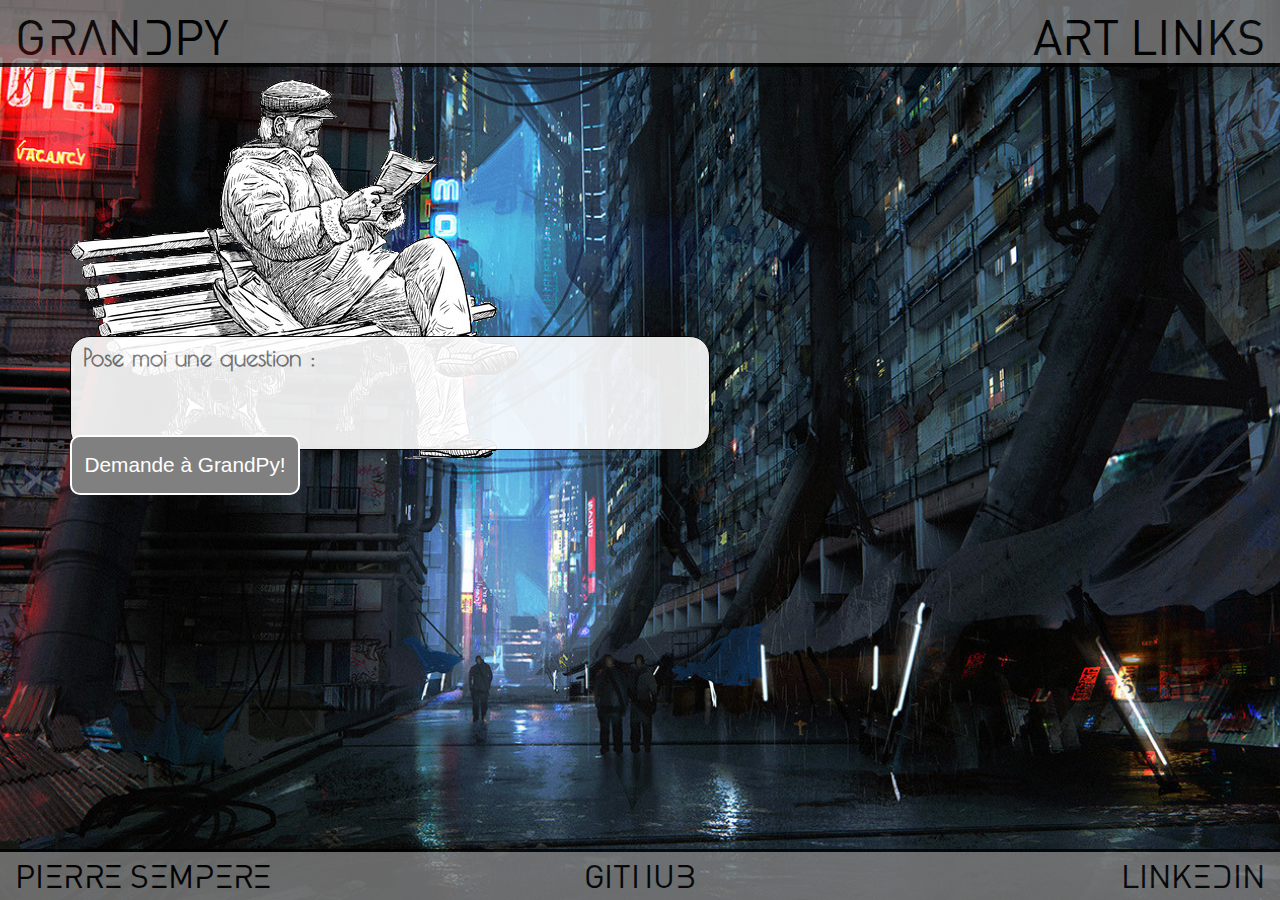
==== GrandPyApp/templates/index.html @ f1b9f093 "Flask implementation" ====
<!DOCTYPE html>

<html>

    <head>
        <meta charset="UTF-8">
        <title>GrandPy Bot</title>
        <meta name = "viewport" content = "width = device-width, initial-scale = 1.0, maximum-scale = 1.0, user-scalable = no">
        <link rel="stylesheet" href="https://stackpath.bootstrapcdn.com/bootstrap/4.5.2/css/bootstrap.min.css" integrity="sha384-JcKb8q3iqJ61gNV9KGb8thSsNjpSL0n8PARn9HuZOnIxN0hoP+VmmDGMN5t9UJ0Z" crossorigin="anonymous">
        <link href="../static/styles.css" rel="stylesheet">
        <style>
            @font-face {
                font-family: 'Poiret';
                    src: url("../static/fonts/PoiretOne-Regular.ttf");

            }
            @font-face {
                font-family: 'Protomolecule';
                    src: url("../static/fonts/Protomolecule-Regular.ttf");
            }
            body{
                background: url("../static/media/benjamin-last-scifistreet1b-blast-post.jpg") no-repeat center fixed;
                background-size: cover;
                justify-content: center;
                align-items: center;
            }
        </style>
        <script src="../static/script.js"></script>
    </head>

    <body>
        <header class="header">
            <div class="container-fluid">
                <div class="row" id="rowsofheader">
                    <div class="col" style="text-align: left;">GrandPy</div>
                    <div class="col" style="text-align: right;"><a href="./artists.html" alt="Artists" target="_self" name="artists">Art Links</a></div>
                </div>
            </div>
        </header>
        <div class="container" style="opacity: 100%;">
            <div class="row">
                <form method="GET">
                    <textarea id="question" class="translate-middle" name="message" rows="3" placeholder="Pose moi une question :"></textarea>
                    <button class="validate" type="button" onclick="alertButton()">Demande à GrandPy!</button>
                </form>
            </div>
            <div class="row">
                <img src="../static/media/oldman.png" class="image-fluid float-start" alt="GrandPy">
            </div>
        </div>
        <footer class="footer">
            <div class="container-fluid">
                <div class="row">
                    <div class="col">Pierre Sempere</div>
                    <div class="col" style="text-align: center;"><a href="https://github.com/Psemp/OC_P7" alt="Github link" target="_blank" name="Github">Github  </a></div>
                    <div class="col" style="text-align: right;"><a href="https://www.linkedin.com/in/pierre-semp%C3%A9r%C3%A9-25714417a/" alt="linkedin" target="_blank" name="linkedin">  LinkedIn</a></div>
                </div>
            </div>
        </footer>
    </body>

</html>
---- GrandPyApp/static/styles.css ----
.header{
    position: absolute;
    height: 1.4em;
    top: 0;
    font-family: 'Protomolecule', "Arial";
    font-size: 3em;
    color: black;
    width: 100%;
    background-color: grey;
    border-bottom: solid 4px black;
    opacity: 80%;
    margin-bottom: 10%;
    overflow: hidden;
}

.footer{
    width: 100%;
    position:absolute;
    bottom: 0;
    background-color: grey;
    font-family: 'Protomolecule', 'Arial';
    font-size: 2em;
    border-top: solid 3px black;
    overflow: auto;
    opacity: 80%;
    color: black;
    overflow: hidden;
}


body{
    margin-top: 5em;
}

#button{
    background-color: grey;
    border: solid 2px;
    border-radius: 10px;
    color: white;
    padding: 0.6em 0.6em;
    text-align: center;
    display: inline-block;
    font-size: 1.3em;
    margin-left: 50%;
    outline: none;
    opacity: 90%;
}
#button:hover {
    background-color: rgb(49, 49, 49);
}

a{
    color: black;
}
a:hover{
    color:white
}
textarea{
    width: 50%;
    max-width: 80%;
    font-family: 'Poiret','Arial';
    font-size: 1.5em;
    font-weight: bold;
    border: solid 1.5px;
    border-radius: 20px;
    resize: none;
    outline: none;
    padding-inline-start: 0.5em;
    opacity: 90%;
    margin-right: 20%;
}
.validate{
    position: absolute;
    bottom: 45%;
    margin-left: auto;
    background-color: grey;
    border: solid 2px;
    border-radius: 10px;
    color: white;
    padding: 0.6em 0.6em;
    text-align: center;
    display: inline-block;
    font-size: 1.3em;
    margin-left: 0%;
    outline: none;
    opacity: 100%;
}
.validate:hover {
    background-color: rgb(49, 49, 49);
}
.translate-middle{
    position: absolute;
    bottom: 50%;
}
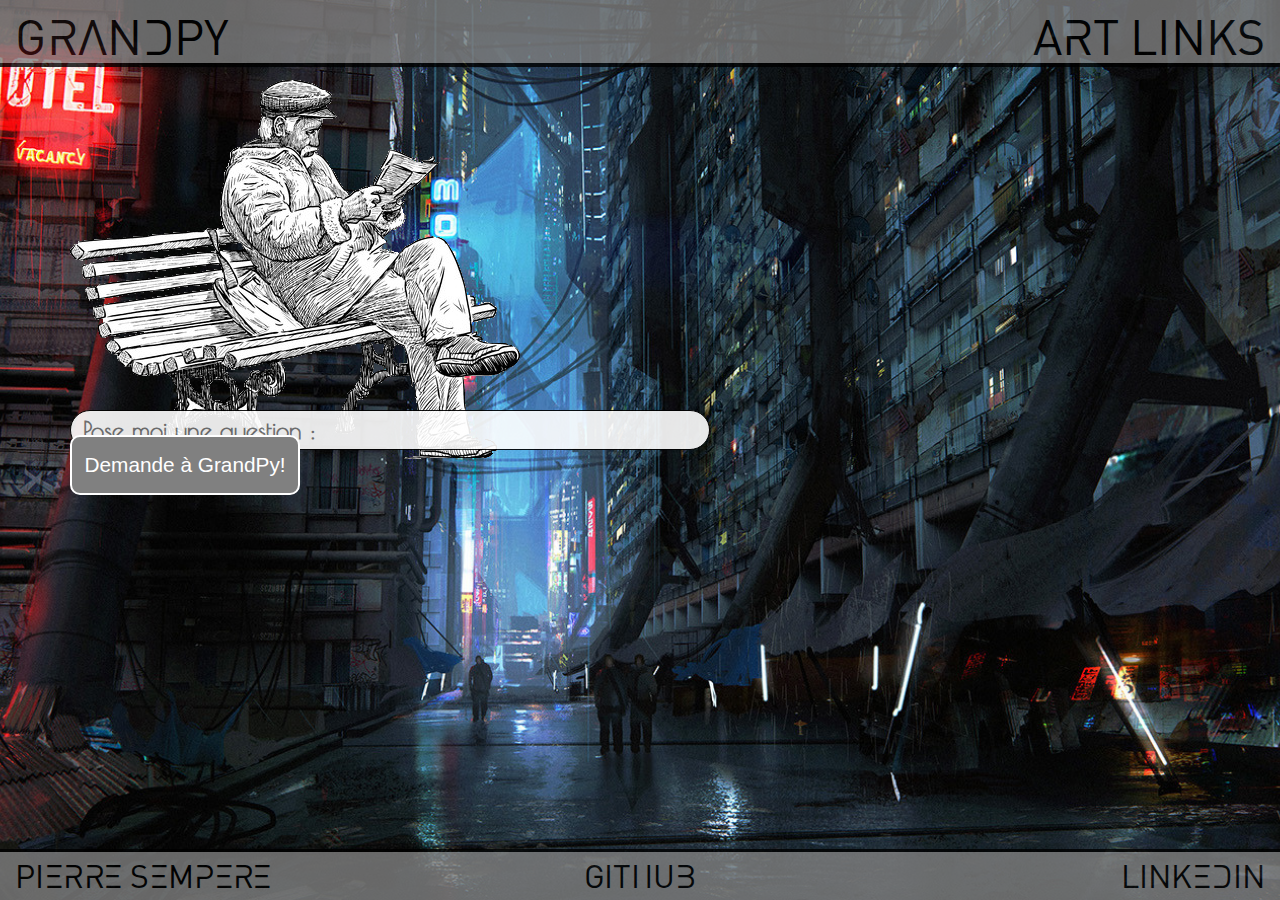
==== commit 125ccc67: "/" ====
--- a/GrandPyApp/templates/index.html
+++ b/GrandPyApp/templates/index.html
@@ -8,23 +8,7 @@
         <meta name = "viewport" content = "width = device-width, initial-scale = 1.0, maximum-scale = 1.0, user-scalable = no">
         <link rel="stylesheet" href="https://stackpath.bootstrapcdn.com/bootstrap/4.5.2/css/bootstrap.min.css" integrity="sha384-JcKb8q3iqJ61gNV9KGb8thSsNjpSL0n8PARn9HuZOnIxN0hoP+VmmDGMN5t9UJ0Z" crossorigin="anonymous">
         <link href="../static/styles.css" rel="stylesheet">
-        <style>
-            @font-face {
-                font-family: 'Poiret';
-                    src: url("../static/fonts/PoiretOne-Regular.ttf");
-
-            }
-            @font-face {
-                font-family: 'Protomolecule';
-                    src: url("../static/fonts/Protomolecule-Regular.ttf");
-            }
-            body{
-                background: url("../static/media/benjamin-last-scifistreet1b-blast-post.jpg") no-repeat center fixed;
-                background-size: cover;
-                justify-content: center;
-                align-items: center;
-            }
-        </style>
+        <script src="https://ajax.googleapis.com/ajax/libs/jquery/3.3.1/jquery.min.js"></script>
         <script src="../static/script.js"></script>
     </head>
 
@@ -39,9 +23,9 @@
         </header>
         <div class="container" style="opacity: 100%;">
             <div class="row">
-                <form method="GET">
-                    <textarea id="question" class="translate-middle" name="message" rows="3" placeholder="Pose moi une question :"></textarea>
-                    <button class="validate" type="button" onclick="alertButton()">Demande à GrandPy!</button>
+                <form method="POST">
+                    <input id="question" class="translate-middle" rows="3" placeholder="Pose moi une question :">
+                    <button id="validate" type="button">Demande à GrandPy!</button>
                 </form>
             </div>
             <div class="row">
--- a/GrandPyApp/static/styles.css
+++ b/GrandPyApp/static/styles.css
@@ -1,3 +1,15 @@
+
+@font-face {
+    font-family: 'Poiret';
+        src: url("../static/fonts/PoiretOne-Regular.ttf");
+
+}
+
+@font-face {
+    font-family: 'Protomolecule';
+        src: url("../static/fonts/Protomolecule-Regular.ttf");
+}
+
 .header{
     position: absolute;
     height: 1.4em;
@@ -55,7 +67,7 @@
 a:hover{
     color:white
 }
-textarea{
+input{
     width: 50%;
     max-width: 80%;
     font-family: 'Poiret','Arial';
@@ -69,7 +81,7 @@
     opacity: 90%;
     margin-right: 20%;
 }
-.validate{
+#validate{
     position: absolute;
     bottom: 45%;
     margin-left: auto;
@@ -85,10 +97,17 @@
     outline: none;
     opacity: 100%;
 }
-.validate:hover {
+#validate:hover {
     background-color: rgb(49, 49, 49);
 }
 .translate-middle{
     position: absolute;
     bottom: 50%;
+}
+
+body{
+    background: url("../static/media/benjamin-last-scifistreet1b-blast-post.jpg") no-repeat center fixed;
+    background-size: cover;
+    justify-content: center;
+    align-items: center;
 }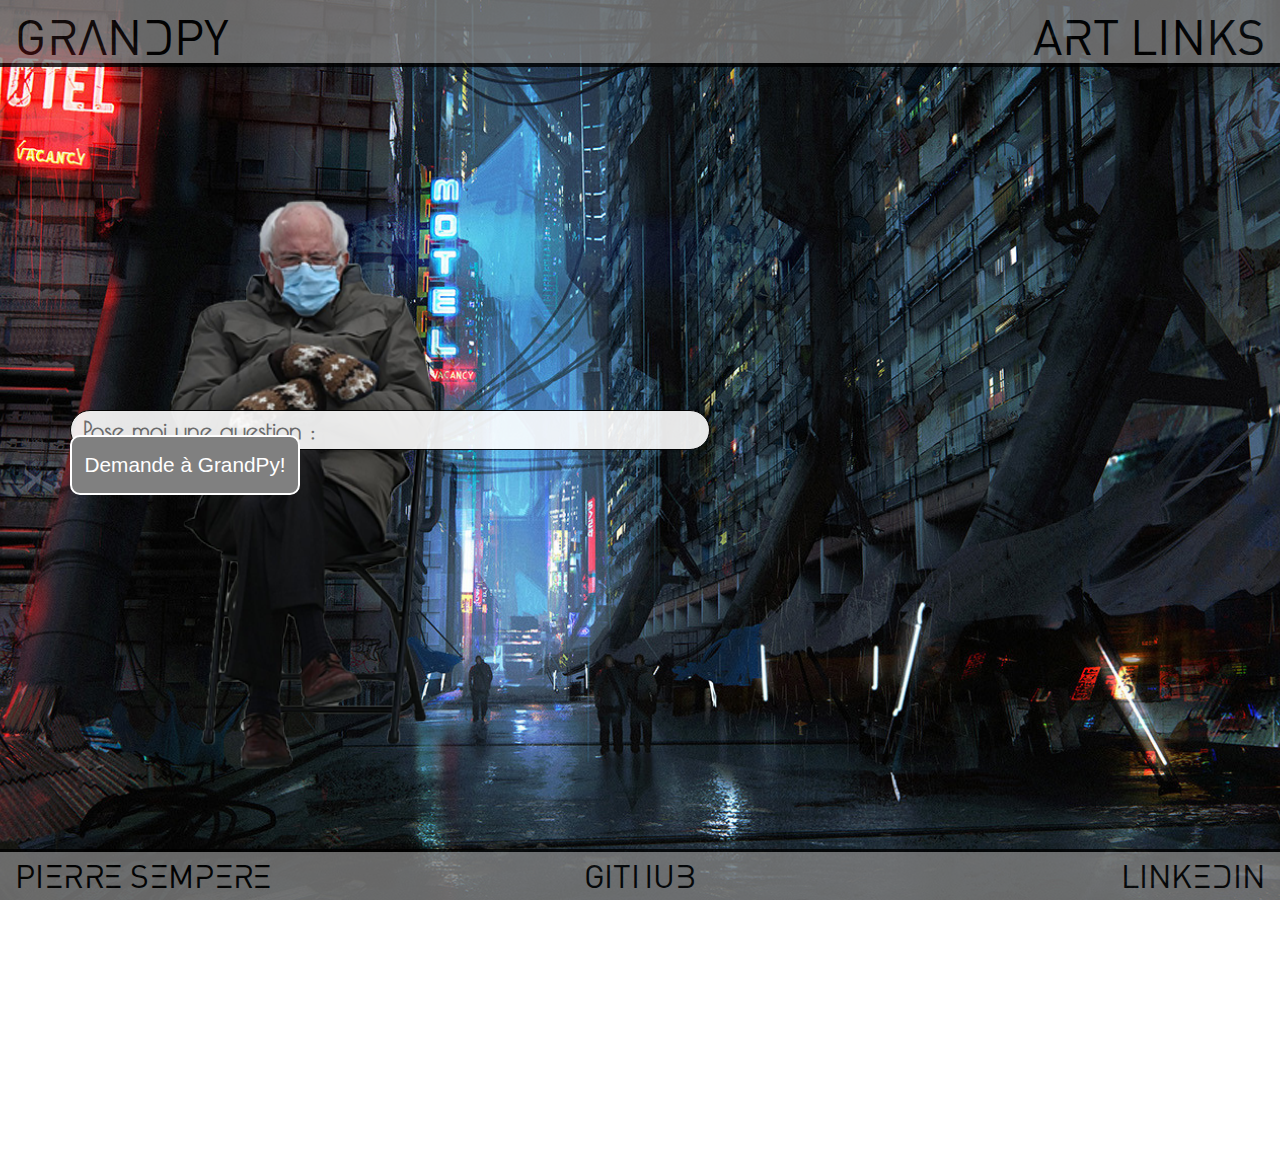
==== commit bef9ae31: "recommit" ====
--- a/GrandPyApp/templates/index.html
+++ b/GrandPyApp/templates/index.html
@@ -29,7 +29,7 @@
                 </form>
             </div>
             <div class="row">
-                <img src="../static/media/oldman.png" class="image-fluid float-start" alt="GrandPy">
+                <img src="../static/media/bernie.png" class="image-fluid float-start" alt="GrandPy">
             </div>
         </div>
         <footer class="footer">
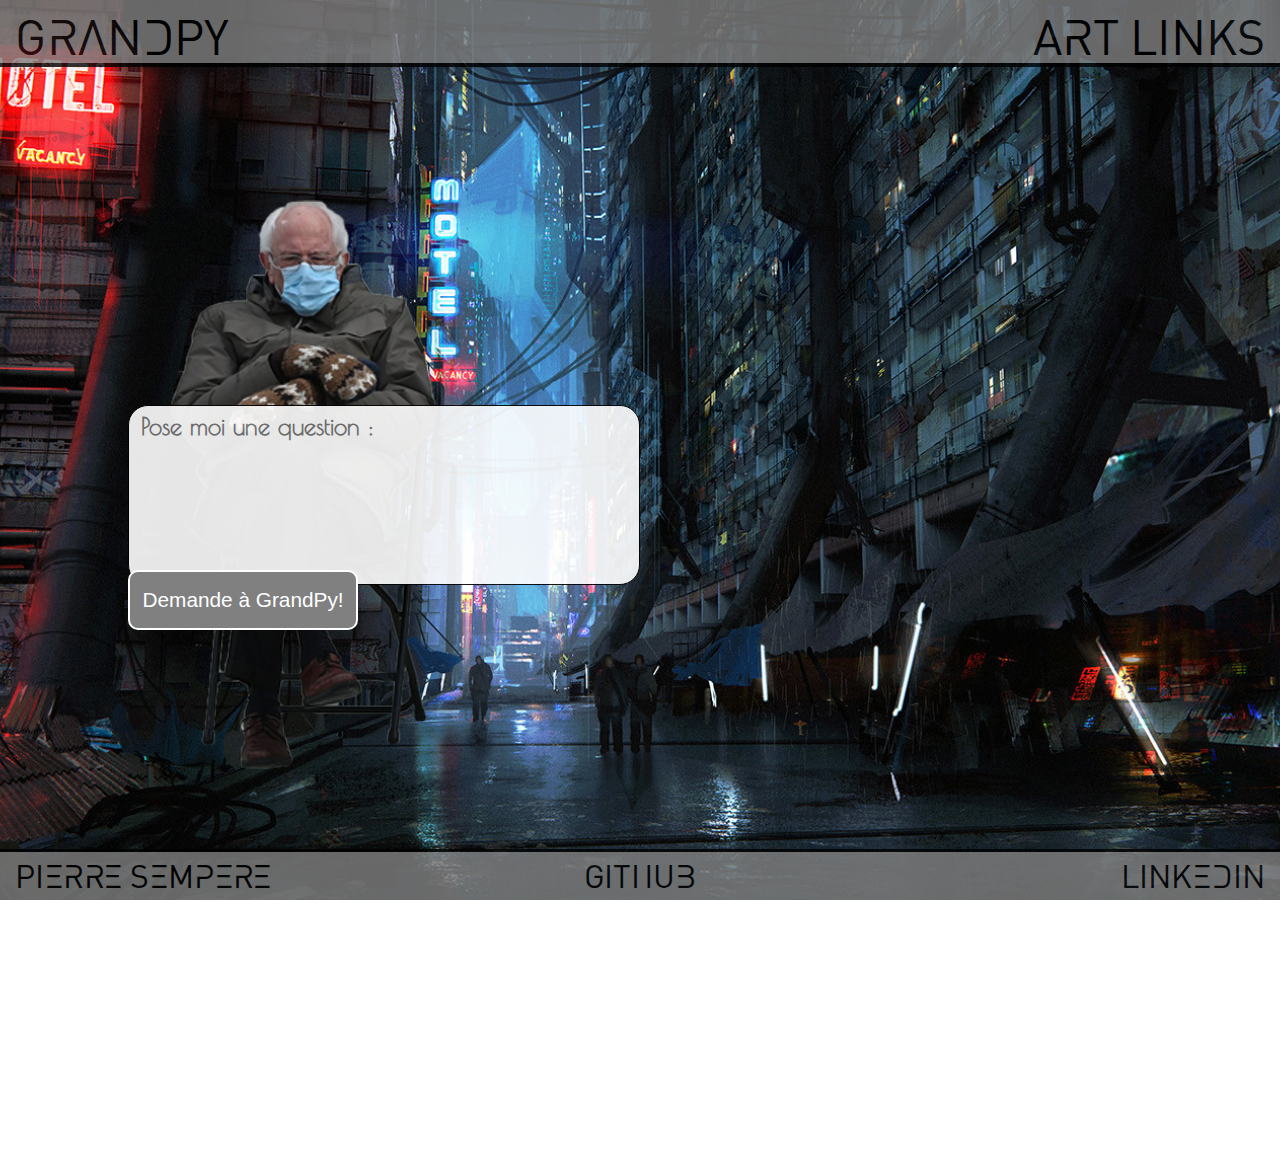
==== commit 6cca24a5: "working project" ====
--- a/GrandPyApp/templates/index.html
+++ b/GrandPyApp/templates/index.html
@@ -12,7 +12,7 @@
         <script src="../static/script.js"></script>
     </head>
 
-    <body>
+    <body style="overflow: hidden">
         <header class="header">
             <div class="container-fluid">
                 <div class="row" id="rowsofheader">
@@ -24,9 +24,10 @@
         <div class="container" style="opacity: 100%;">
             <div class="row">
                 <form method="POST">
-                    <input id="question" class="translate-middle" rows="3" placeholder="Pose moi une question :">
+                    <textarea id="question" class="translate-middle" rows="3" placeholder="Pose moi une question :"></textarea>
                     <button id="validate" type="button">Demande à GrandPy!</button>
                 </form>
+                <div id="answer"> </div>
             </div>
             <div class="row">
                 <img src="../static/media/bernie.png" class="image-fluid float-start" alt="GrandPy">
--- a/GrandPyApp/static/styles.css
+++ b/GrandPyApp/static/styles.css
@@ -67,9 +67,10 @@
 a:hover{
     color:white
 }
-input{
-    width: 50%;
-    max-width: 80%;
+#question{
+    width: 40%;
+    height: 20%;
+    max-width: 50%;
     font-family: 'Poiret','Arial';
     font-size: 1.5em;
     font-weight: bold;
@@ -79,11 +80,12 @@
     outline: none;
     padding-inline-start: 0.5em;
     opacity: 90%;
-    margin-right: 20%;
+    margin-right: 40%;
+    z-index: 100;
 }
 #validate{
     position: absolute;
-    bottom: 45%;
+    bottom: 30%;
     margin-left: auto;
     background-color: grey;
     border: solid 2px;
@@ -96,14 +98,31 @@
     margin-left: 0%;
     outline: none;
     opacity: 100%;
+    left: 10%;
+    z-index: 1000;
 }
 #validate:hover {
     background-color: rgb(49, 49, 49);
 }
 .translate-middle{
     position: absolute;
-    bottom: 50%;
+    right: 10%;
+    bottom: 35%;
 }
+
+#answer{
+    position: absolute;
+    right: 2%;
+    font-family: 'Poiret','Arial';
+    font-size: 1.3em;
+    font-weight: bold;
+    color: white;
+    padding-top: 2%;
+    padding-left: 60%;
+    text-justify: inter-word;
+    z-index: 10;
+}
+
 
 body{
     background: url("../static/media/benjamin-last-scifistreet1b-blast-post.jpg") no-repeat center fixed;
